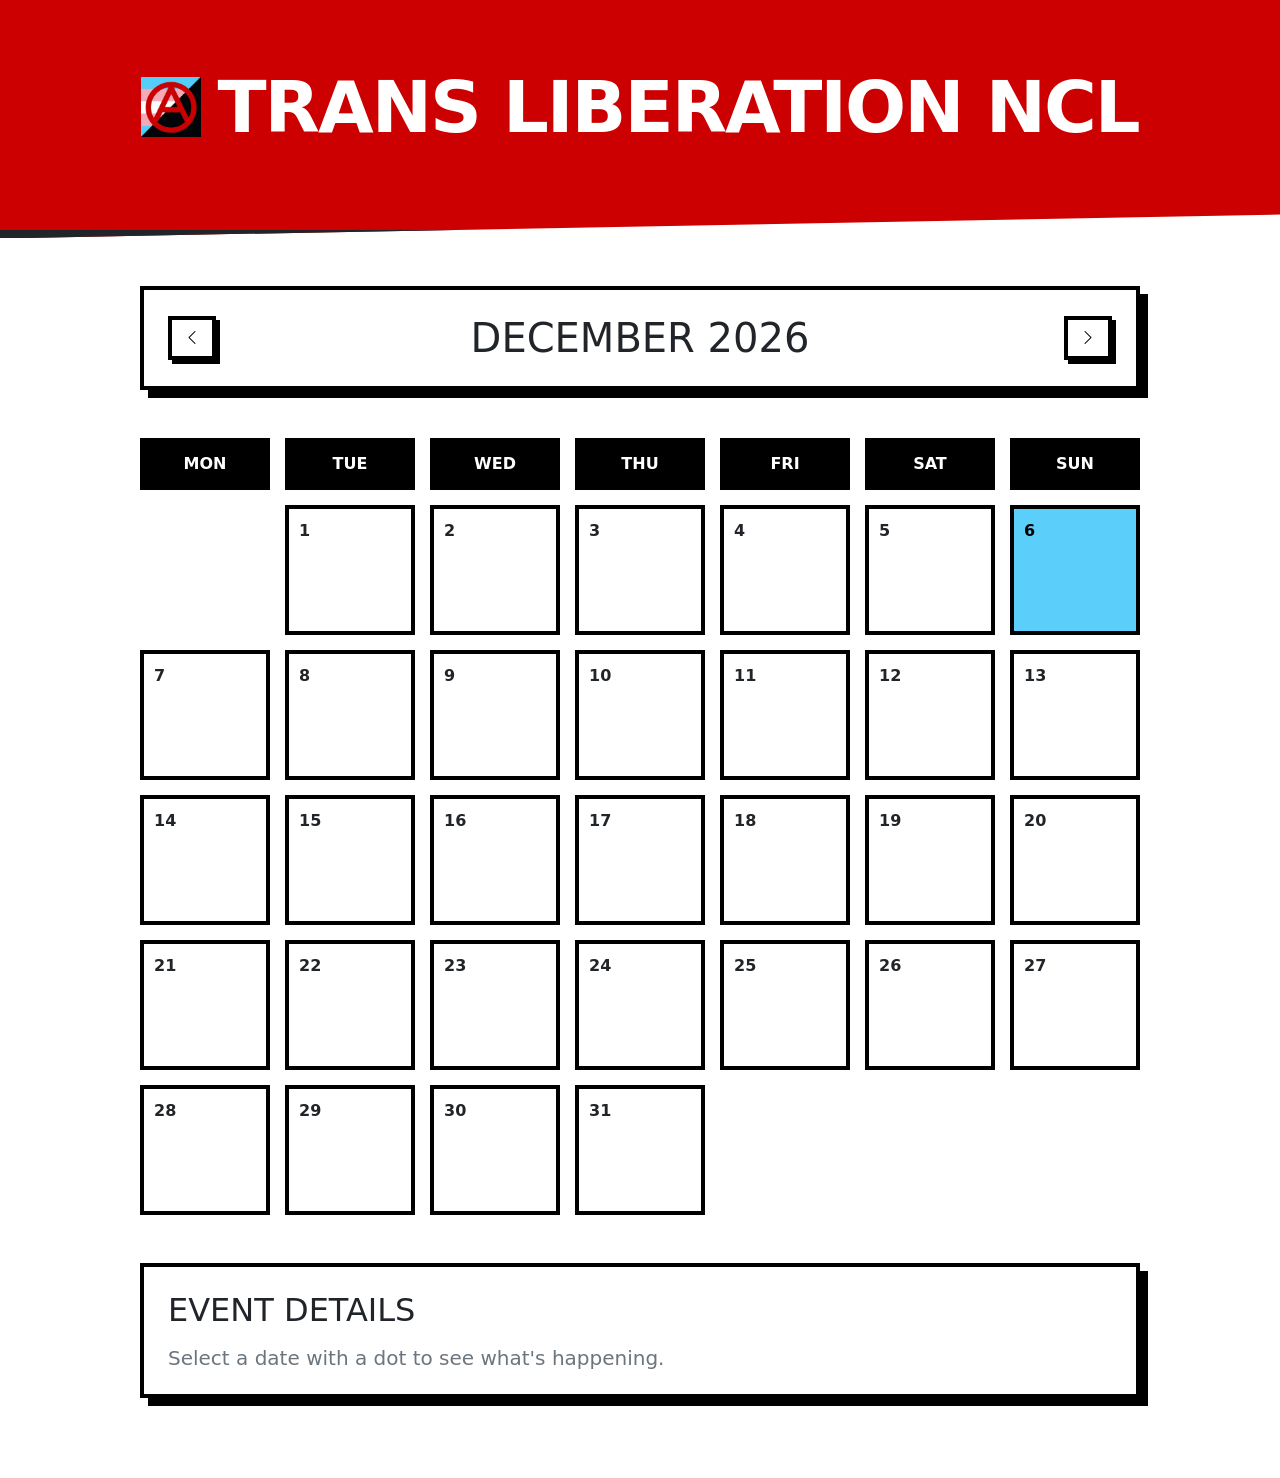
==== upcoming-events.html @ 56e73b32 "Added event calander page Each event should have: date: String in "YYYY-MM-DD" format title: String " ====
<!DOCTYPE html>
<html lang="en">
<head>
    <meta charset="UTF-8" />
    <meta name="viewport" content="width=device-width, initial-scale=1.0" />
    <title>Trans Liberation NCL</title>

    <!-- Bootstrap 5 -->
    <link href="https://cdn.jsdelivr.net/npm/bootstrap@5.3.2/dist/css/bootstrap.min.css"
    rel="stylesheet" />
    <link href="https://cdn.jsdelivr.net/npm/bootstrap-icons@1.11.3/font/bootstrap-icons.css" rel="stylesheet" />

    <!-- Custom CSS -->
    <link rel="stylesheet" href="styling/main.css" />
    <link rel="stylesheet" href="styling/calendar.css" />

    <!-- ====== CUSTOM JS ====== -->
    <script src="js/theme.js" defer></script>
    <script src="data/events.js" defer></script>
    <script src="js/events.js" defer></script>

</head>

<body>

    <!-- ====== BANNER ====== -->
    <header class="banner text-center">
        <div class="container">
            <h1 class="display-2 fw-black mb-3 d-flex align-items-center gap-3 justify-content-center text-uppercase italic">
                <img src="Resources/Images/Logo.png" alt="Trans Liberation NCL Logo" class="img-fluid" style="max-height: 60px; width: auto;" />
                <span>Trans Liberation NCL</span>
            </h1>
        </div>
    </header>

    <main class="container">
        <div class="calendar-container mt-5">
            
            <!-- Calendar Header -->
            <div class="calendar-header d-flex justify-content-between align-items-center mb-4">
                <button class="btn btn-brutal" id="prevMonth">
                    <i class="bi bi-chevron-left"></i>
                </button>
                <h2 class="h1 fw-black text-uppercase m-0" id="currentMonthYear">June 2026</h2>
                <button class="btn btn-brutal" id="nextMonth">
                    <i class="bi bi-chevron-right"></i>
                </button>
            </div>

            <!-- Calendar Grid -->
            <div class="calendar-grid">
                <!-- Day Names -->
                <div class="day-name">Mon</div>
                <div class="day-name">Tue</div>
                <div class="day-name">Wed</div>
                <div class="day-name">Thu</div>
                <div class="day-name">Fri</div>
                <div class="day-name">Sat</div>
                <div class="day-name">Sun</div>
            </div>
            <!-- Event Info Panel -->
            <div class="event-info-panel mt-5 p-4">
                <h3 class="h2 fw-black text-uppercase mb-3">Event Details</h3>
                <div id="event-details">
                    <p class="h5 mb-0 text-secondary">Select a date with a dot to see what's happening.</p>
                </div>
            </div>

        </div>
    </main>

    <script>
        document.addEventListener('DOMContentLoaded', function() {
            const monthYearText = document.getElementById('currentMonthYear');
            const calendarGrid = document.querySelector('.calendar-grid');
            const prevBtn = document.getElementById('prevMonth');
            const nextBtn = document.getElementById('nextMonth');
            const eventDetails = document.getElementById('event-details');

            let currentViewDate = new Date();

            // Use the parsed event map from our external script
            const getEventsForDate = (dateStr) => (window.EVENT_MAP && window.EVENT_MAP[dateStr]) || [];

            function renderCalendar(date) {
                const year = date.getFullYear();
                const month = date.getMonth();
                
                // Update Month/Year Header
                const monthName = date.toLocaleString('default', { month: 'long' });
                monthYearText.textContent = `${monthName} ${year}`;

                // Clear grid while preserving day-name headers
                const dayNames = Array.from(calendarGrid.querySelectorAll('.day-name'));
                calendarGrid.innerHTML = '';
                dayNames.forEach(dn => calendarGrid.appendChild(dn));

                // Get grid math (JS months are 0-indexed; Sunday is 0)
                const firstDay = new Date(year, month, 1).getDay();
                const daysInMonth = new Date(year, month + 1, 0).getDate();

                // Calculate offset for Monday-start calendar
                const offset = (firstDay === 0) ? 6 : firstDay - 1;

                // Add empty cells for padding
                for (let i = 0; i < offset; i++) {
                    const emptyDay = document.createElement('div');
                    emptyDay.className = 'calendar-day empty';
                    calendarGrid.appendChild(emptyDay);
                }

                // Render actual days
                const today = new Date();
                for (let day = 1; day <= daysInMonth; day++) {
                    const dayEl = document.createElement('div');
                    dayEl.className = 'calendar-day';
                    
                    const dateString = `${year}-${String(month + 1).padStart(2, '0')}-${String(day).padStart(2, '0')}`;
                    
                    const dayEvents = getEventsForDate(dateString);

                    if (day === today.getDate() && month === today.getMonth() && year === today.getFullYear()) {
                        dayEl.classList.add('today');
                    }

                    if (dayEvents.length > 0) {
                        dayEl.classList.add('has-event');
                        dayEl.innerHTML = `<span class="day-number">${day}</span><div class="event-dot"></div>`;
                        dayEl.addEventListener('click', () => {
                            eventDetails.innerHTML = dayEvents.map(event => `
                                <div class="mb-4">
                                    <h4 class="h3 fw-black text-uppercase mb-1">${event.title}</h4>
                                    <p class="h5 text-secondary ${event.link ? 'mb-2' : 'mb-0'}">${event.description}</p>
                                    ${event.link ? `<a href="${event.link}" target="_blank" rel="noopener" class="btn btn-brutal btn-sm">Organizing Page <i class="bi bi-box-arrow-up-right ms-1"></i></a>` : ''}
                                </div>
                            `).join('<div class="border-top border-4 border-black my-4"></div>');
                        });
                    } else {
                        dayEl.innerHTML = `<span class="day-number">${day}</span>`;
                        dayEl.addEventListener('click', () => {
                            eventDetails.innerHTML = '<p class="h5 mb-0 text-secondary">No events scheduled for this day.</p>';
                        });
                    }

                    calendarGrid.appendChild(dayEl);
                }
            }

            prevBtn.addEventListener('click', () => {
                currentViewDate.setMonth(currentViewDate.getMonth() - 1);
                renderCalendar(currentViewDate);
            });

            nextBtn.addEventListener('click', () => {
                currentViewDate.setMonth(currentViewDate.getMonth() + 1);
                renderCalendar(currentViewDate);
            });

            renderCalendar(currentViewDate);
        });
    </script>

</body>
</html>
---- styling/main.css ----
:root {
    --banner-bg: #cc0000;
    --banner-text: #fff;
    --card-border: #000;
    --card-shadow: 6px 6px 0px #000;
    --card-hover-shadow: 12px 12px 0px #000;
    --body-bg: #ffffff;
    --body-color: #212529;
}

[data-bs-theme="dark"] {
    --banner-bg: linear-gradient(135deg, #a30c0c, #a30c0c);
    --banner-text: #f8f9fa;
    --card-border: #f8f9fa;
    --card-shadow: 6px 6px 0px #f8f9fa;
    --card-hover-shadow: 12px 12px 0px #f8f9fa;
    --body-bg: #121212;
    --body-color: #f8f9fa;
}

body {
    background-color: var(--body-bg);
    color: var(--body-color);
    transition: background-color 0.25s, color 0.25s;
}

/* ---- banner ---- */
.banner {
    background: var(--banner-bg);
    color: var(--banner-text);
    padding: 4rem 0;
    border-bottom: 8px solid var(--body-color);
    margin-bottom: 2.5rem;
    clip-path: polygon(0 0, 100% 0, 100% 90%, 0% 100%);
}
.banner h1 {
    font-weight: 900;
    letter-spacing: -2px;
}
.banner p {
    opacity: 0.9;
    max-width: 500px;
    margin: 0 auto;
}
.highlight {
    background-color: #000;
    padding: 0 5px;
}

/* ---- toggle ---- */
.theme-toggle {
    display: flex;
    align-items: center;
    gap: 0.5rem;
    cursor: pointer;
    user-select: none;
}
.theme-toggle .form-check-input {
    width: 3rem;
    height: 1.6rem;
    cursor: pointer;
    background-color: #6c757d;
    border-color: #6c757d;
}
.theme-toggle .form-check-input:checked {
    background-color: #a30c0c;
    border-color: #a30c0c;
}
.theme-toggle .form-check-input:focus {
    box-shadow: 0 0 0 0.25rem rgba(13, 110, 253, 0.25);
}
.theme-toggle .bi {
    font-size: 1.2rem;
    transition: opacity 0.2s;
}

/* ---- cards ---- */
.card-link {
    text-decoration: none;
    color: inherit;
    display: block;
    transition: transform 0.2s, box-shadow 0.2s;
}
.card-link:hover {
    transform: translateY(-4px);
}
.card-link .card {
    border-color: var(--card-border);
    box-shadow: var(--card-shadow);
    transition: box-shadow 0.2s, border-color 0.2s;
    height: 100%;
    background-color: var(--bs-body-bg);
    color: var(--bs-body-color);
    overflow: hidden;
}
.card-link:hover .card {
    box-shadow: var(--card-hover-shadow);
    border-color: #a30c0c;
}
.card-link .card .card-img-wrapper {
    height: 100%;
    min-height: 140px;
    background-color: #e9ecef;
    display: flex;
    align-items: center;
    justify-content: center;
    overflow: hidden;
}
[data-bs-theme="dark"] .card-link .card .card-img-wrapper {
    background-color: #343a40;
}
.card-link .card .card-img-wrapper img {
    width: 100%;
    height: 100%;
    object-fit: cover;
}
.card-link .card .card-body {
    padding: 1.25rem;
}
.card-link .card .card-title {
    font-weight: 600;
    margin-bottom: 0.5rem;
    color: var(--bs-body-color);
}
.card-link .card .card-text {
    color: var(--bs-secondary-color);
    font-size: 0.95rem;
    margin-bottom: 0;
}
.card-link .card .card-text .bi-arrow-right {
    transition: transform 0.2s;
    display: inline-block;
}
.card-link:hover .card .card-text .bi-arrow-right {
    transform: translateX(4px);
}

@media (max-width: 767.98px) {
    .card-link .card .card-img-wrapper {
        min-height: 160px;
        max-height: 200px;
    }
}

/* ---- footer ---- */
.footer {
    margin-top: 3rem;
    padding: 1.5rem 0;
    border-top: 1px solid var(--card-border);
    text-align: center;
    color: var(--bs-secondary-color);
    font-size: 0.9rem;
}

/* ---- utilities ---- */
.gap-2 {
    gap: 0.5rem;
}
.transition-all {
    transition: all 0.25s;
}
---- styling/calendar.css ----
:root {
    --brutal-black: #000000;
    --brutal-white: #ffffff;
    --trans-pink: #F5A9B8;
    --trans-blue: #5BCEFA;
    --brutal-border-width: 4px;
    --brutal-shadow: 8px 8px 0px 0px var(--brutal-black);
}

/* Adjust variables based on the Bootstrap theme attribute */
[data-bs-theme="dark"] {
    --brutal-black: #ffffff;
    --brutal-white: #1a1a1a;
}

.calendar-container {
    max-width: 1000px;
    margin: 0 auto;
    padding-bottom: 5rem;
}

.calendar-header {
    border: var(--brutal-border-width) solid var(--brutal-black);
    background-color: var(--brutal-white);
    box-shadow: var(--brutal-shadow);
    padding: 1.5rem;
}

.btn-brutal {
    border: var(--brutal-border-width) solid var(--brutal-black) !important;
    background-color: var(--brutal-white) !important;
    box-shadow: 4px 4px 0px 0px var(--brutal-black);
    border-radius: 0;
    font-weight: 900;
    color: var(--brutal-black) !important;
    transition: 0.1s;
}

.btn-brutal:hover {
    transform: translate(-2px, -2px);
    box-shadow: 6px 6px 0px 0px var(--brutal-black);
}

.btn-brutal:active {
    transform: translate(2px, 2px);
    box-shadow: 0px 0px 0px 0px var(--brutal-black);
}

.calendar-grid {
    display: grid;
    grid-template-columns: repeat(7, 1fr);
    gap: 15px;
    margin-top: 3rem;
}

.day-name {
    font-weight: 900;
    text-transform: uppercase;
    text-align: center;
    border: var(--brutal-border-width) solid var(--brutal-black);
    background-color: var(--brutal-black);
    color: var(--brutal-white);
    padding: 10px;
}

.calendar-day {
    aspect-ratio: 1 / 1;
    border: var(--brutal-border-width) solid var(--brutal-black);
    background-color: var(--brutal-white);
    padding: 10px;
    font-weight: 900;
    cursor: pointer;
    transition: 0.1s;
    display: flex;
    flex-direction: column;
    justify-content: space-between;
}

.calendar-day:hover:not(.empty) {
    box-shadow: 6px 6px 0px 0px var(--brutal-black);
    transform: translate(-2px, -2px);
    background-color: var(--trans-blue);
    color: var(--brutal-black);
}

.calendar-day.has-event {
    background-color: var(--trans-pink);
    color: var(--brutal-black);
}

.calendar-day.today {
    background-color: var(--trans-blue);
    color: var(--brutal-black);
}

.calendar-day.empty { border-color: transparent; cursor: default; background: transparent; }
.event-dot { width: 14px; height: 14px; background-color: var(--brutal-black); border-radius: 50%; align-self: flex-end; }

.event-info-panel {
    border: var(--brutal-border-width) solid var(--brutal-black);
    background-color: var(--brutal-white);
    box-shadow: var(--brutal-shadow);
}
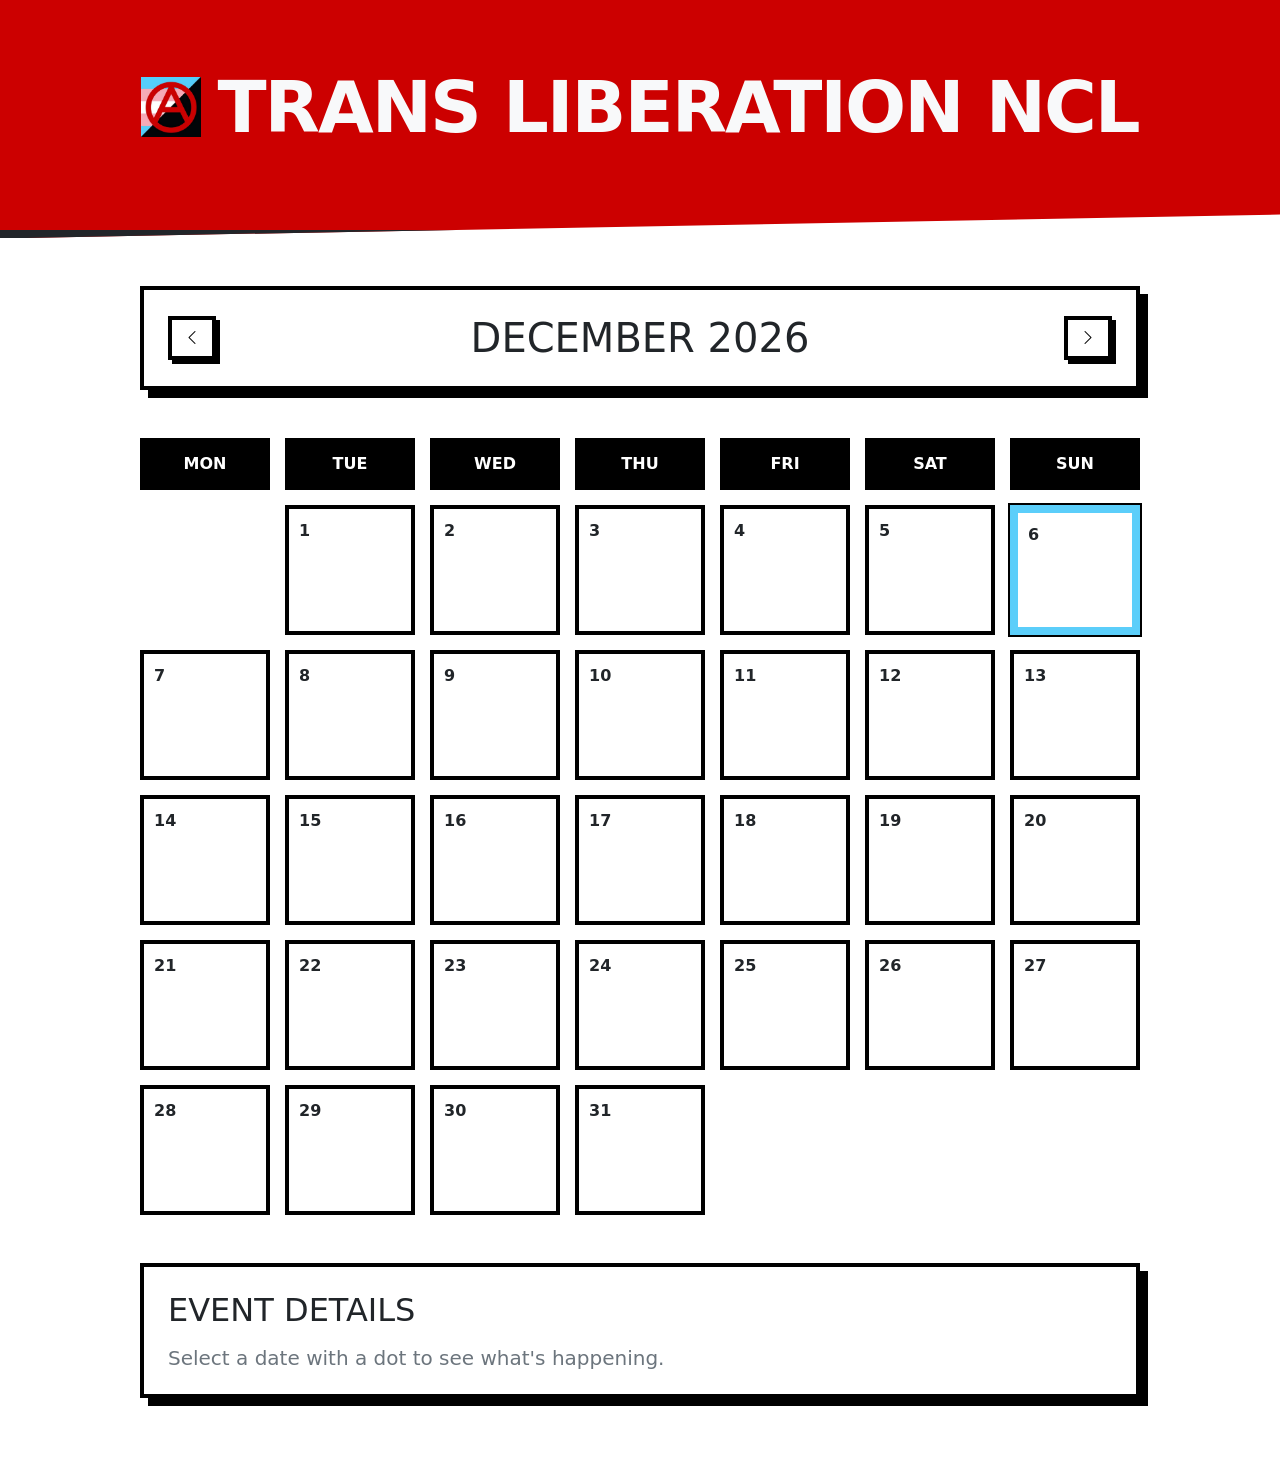
==== commit dc094454: "Added link back to index in banner" ====
--- a/upcoming-events.html
+++ b/upcoming-events.html
@@ -26,10 +26,12 @@
     <!-- ====== BANNER ====== -->
     <header class="banner text-center">
         <div class="container">
+            <a href="index.html" class="text-decoration-none text-light">
             <h1 class="display-2 fw-black mb-3 d-flex align-items-center gap-3 justify-content-center text-uppercase italic">
                 <img src="Resources/Images/Logo.png" alt="Trans Liberation NCL Logo" class="img-fluid" style="max-height: 60px; width: auto;" />
                 <span>Trans Liberation NCL</span>
             </h1>
+            </a>
         </div>
     </header>
 
--- a/styling/calendar.css
+++ b/styling/calendar.css
@@ -89,8 +89,9 @@
 }
 
 .calendar-day.today {
-    background-color: var(--trans-blue);
-    color: var(--brutal-black);
+    border-color: var(--trans-blue);
+    border-width: calc(var(--brutal-border-width) * 2);
+    outline: 2px solid var(--brutal-black);
 }
 
 .calendar-day.empty { border-color: transparent; cursor: default; background: transparent; }
